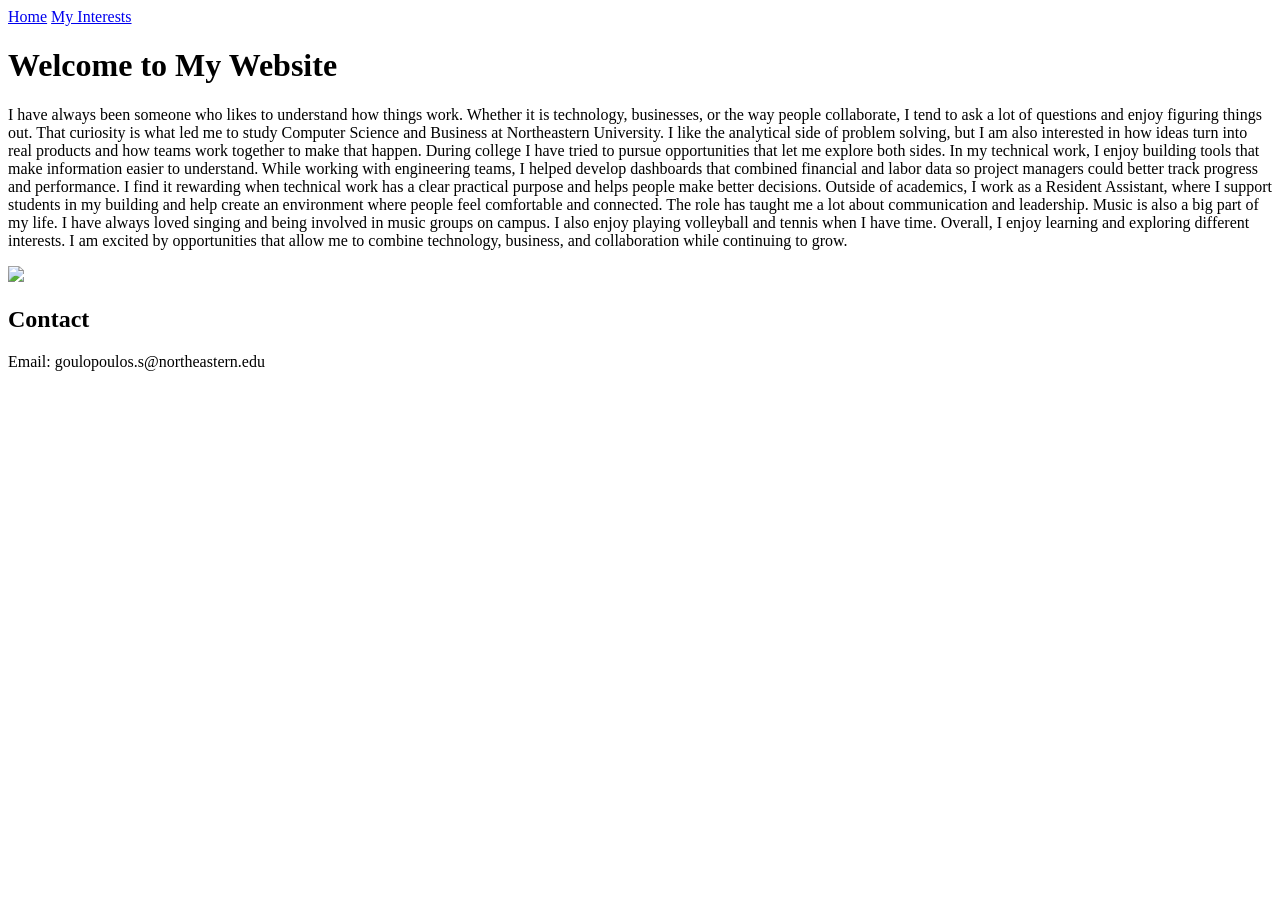
==== index.html @ a5a39185 "Create index.html" ====
<!DOCTYPE html>
<html>

<head>
  <title>Sophia's Website</title>
  <link rel="stylesheet" href="style.css">
</head>

<body>

<nav>
  <a href="index.html">Home</a>
  <a href="about.html">My Interests</a>
</nav>

<h1>Welcome to My Website</h1>

<p>
I have always been someone who likes to understand how things work. Whether it is technology, businesses, or the way people collaborate, 
  I tend to ask a lot of questions and enjoy figuring things out. That curiosity is what led me to study Computer Science and Business at Northeastern University. 
  I like the analytical side of problem solving, but I am also interested in how ideas turn into real products and how teams work together to make that happen.
During college I have tried to pursue opportunities that let me explore both sides. In my technical work, I enjoy building tools that make information easier to understand. 
  While working with engineering teams, I helped develop dashboards that combined financial and labor data so project managers could better track progress and performance. 
  I find it rewarding when technical work has a clear practical purpose and helps people make better decisions.
Outside of academics, I work as a Resident Assistant, where I support students in my building and help create an environment where people feel comfortable and connected. 
  The role has taught me a lot about communication and leadership.
Music is also a big part of my life. I have always loved singing and being involved in music groups on campus. I also enjoy playing volleyball and tennis when I have time.
Overall, I enjoy learning and exploring different interests. I am excited by opportunities that allow me to combine technology, business, and collaboration while continuing to grow.


</p>

<img src="https://via.placeholder.com/400">

<h2>Contact</h2>
<p>Email: goulopoulos.s@northeastern.edu</p>

</body>
</html>
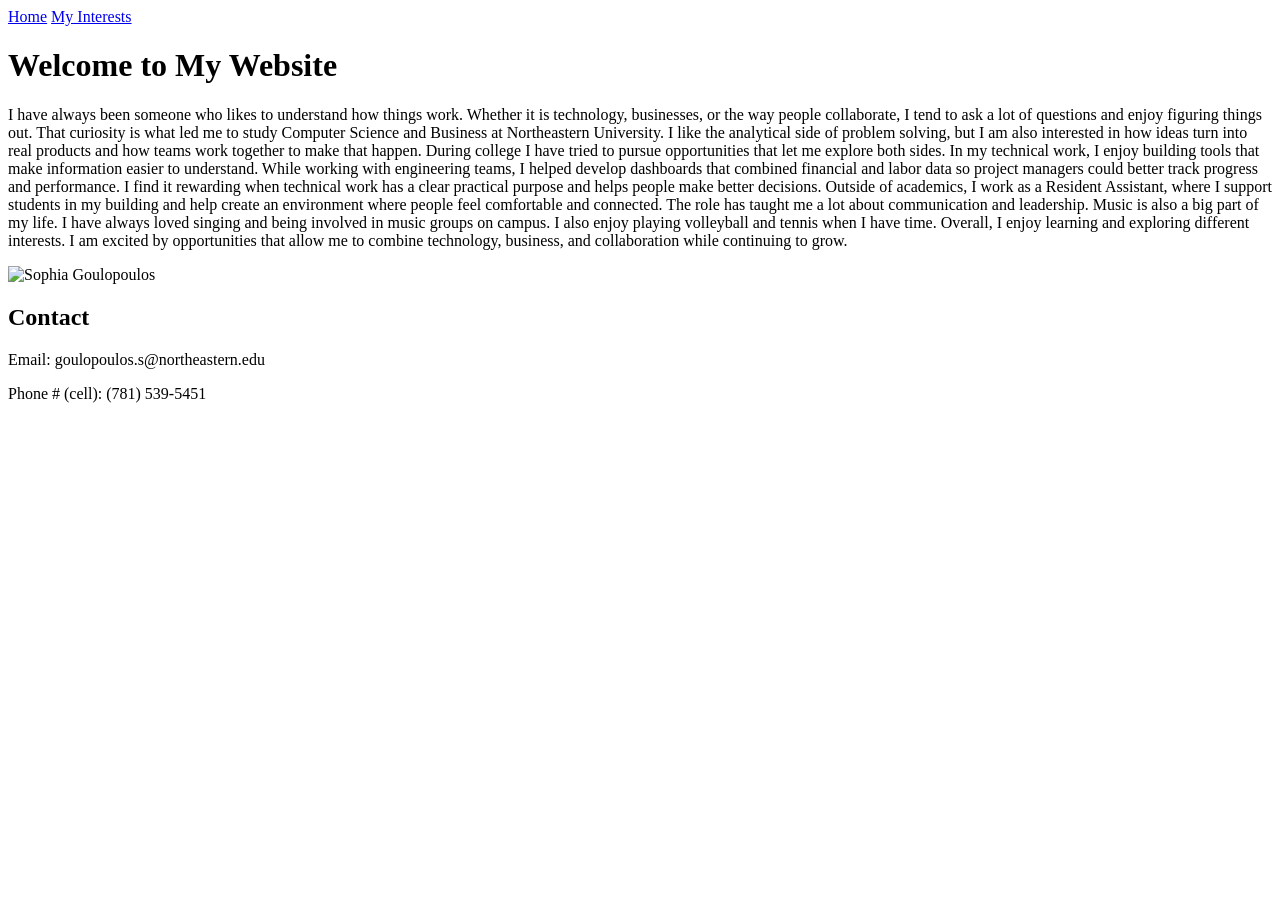
==== commit 7613b4ea: "Update index.html" ====
--- a/index.html
+++ b/index.html
@@ -30,10 +30,11 @@
 
 </p>
 
-<img src="https://via.placeholder.com/400">
+<img src="headshot01.pdf" alt="Sophia Goulopoulos">
 
 <h2>Contact</h2>
 <p>Email: goulopoulos.s@northeastern.edu</p>
+<p>Phone # (cell): (781) 539-5451 </p>
 
 </body>
 </html>
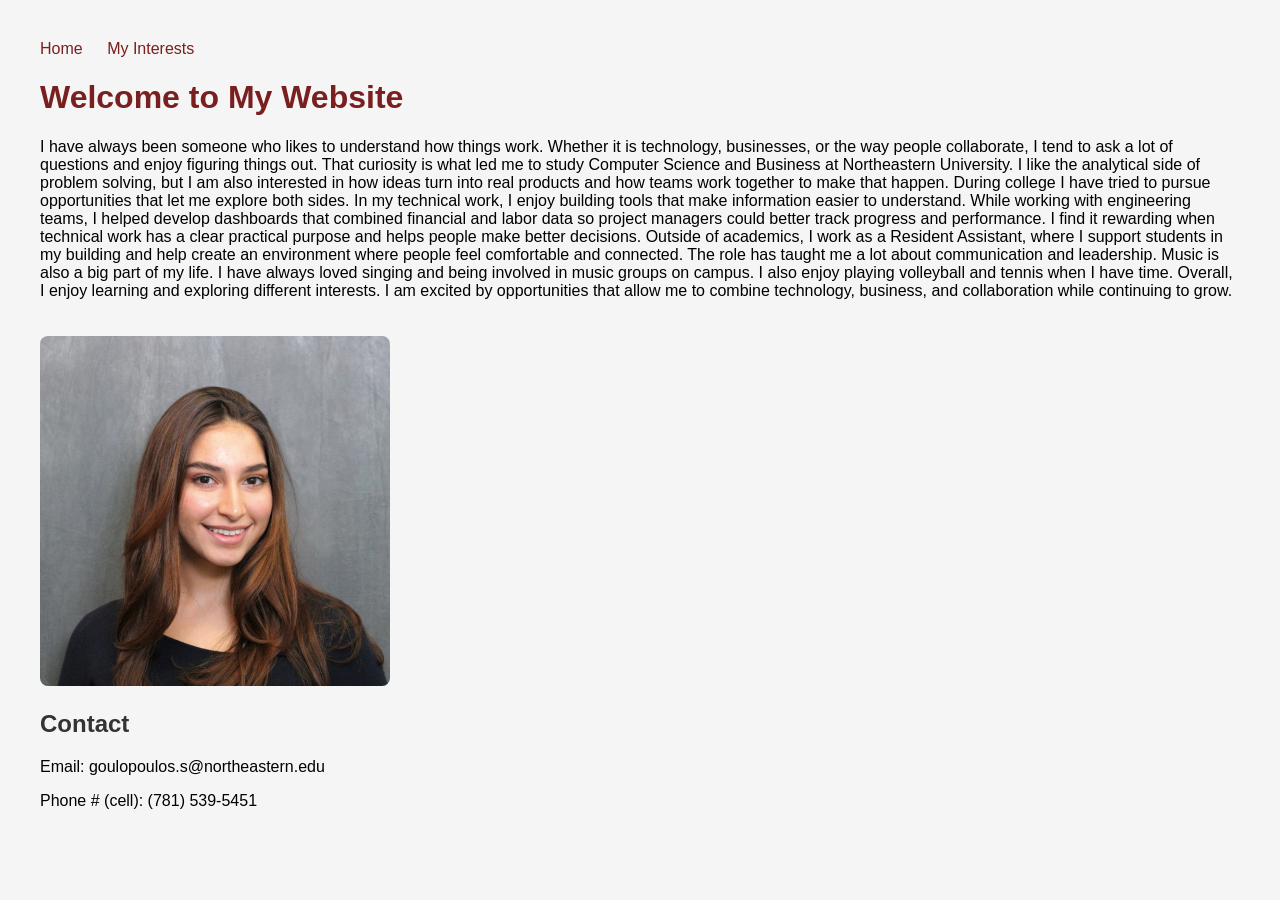
==== commit 86e15d07: "Update index.html" ====
--- a/index.html
+++ b/index.html
@@ -30,7 +30,7 @@
 
 </p>
 
-<img src="headshot01.pdf" alt="Sophia Goulopoulos">
+<img src="headshot.png" alt="Sophia Goulopoulos">
 
 <h2>Contact</h2>
 <p>Email: goulopoulos.s@northeastern.edu</p>
--- a/style.css
+++ b/style.css
@@ -0,0 +1,29 @@
+body {
+  font-family: Arial, sans-serif;
+  background-color: #f5f5f5;
+  margin: 40px;
+}
+
+h1 {
+  color: #7a1f1f;
+}
+
+h2 {
+  color: #333;
+}
+
+nav a {
+  margin-right: 20px;
+  text-decoration: none;
+  color: #7a1f1f;
+}
+
+nav a:hover {
+  text-decoration: underline;
+}
+
+img {
+  width: 350px;
+  margin-top: 20px;
+  border-radius: 8px;
+}
